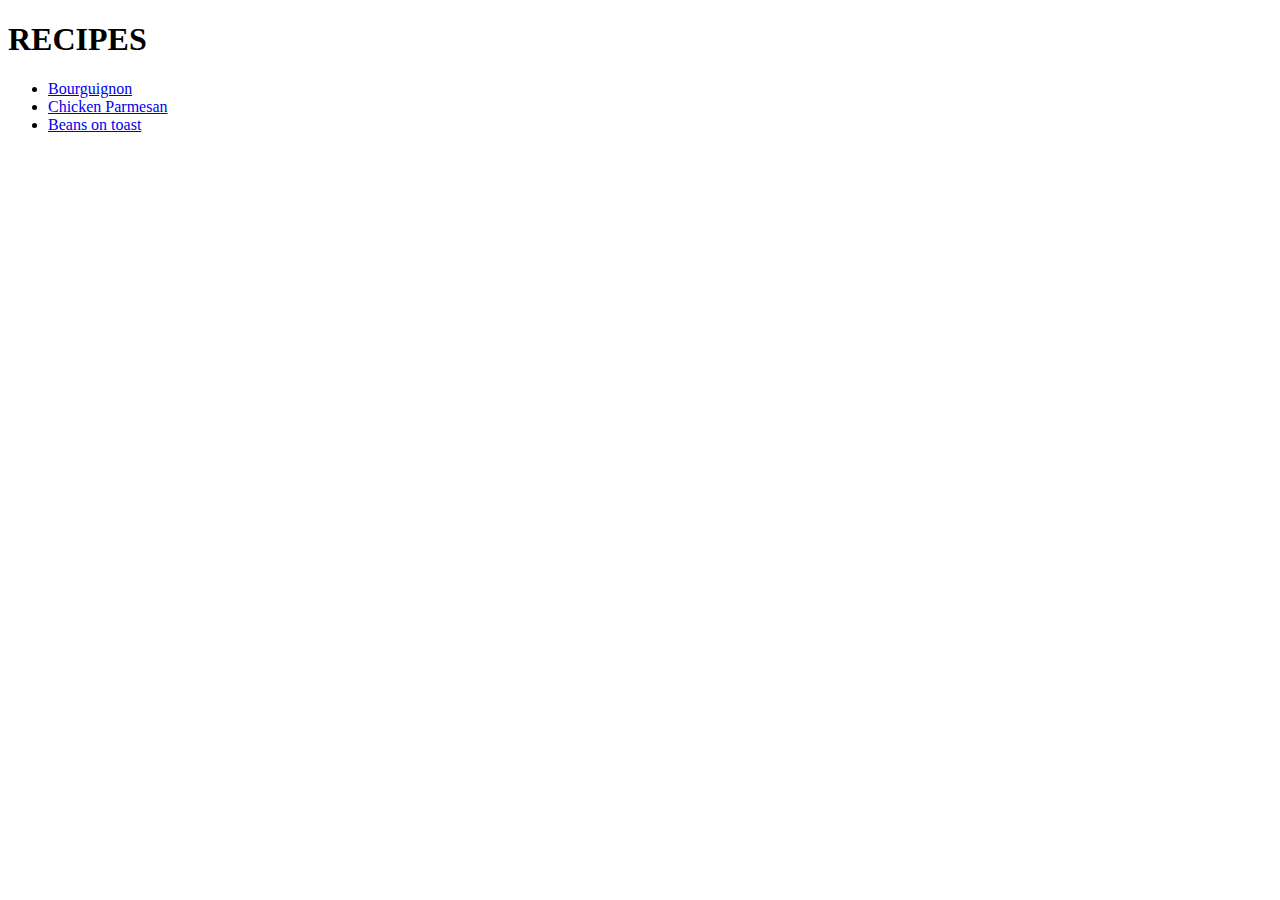
==== index.html @ 6db46e2f "recipes" ====
<!DOCTYPE html>
<html lang="en">
    <head>
        <title>Odin Recipes</title>
    <meta charset="UFT-8">
    </head>
    <body>
        <h1>RECIPES</h1>
        <ul>
        <li><a href="recipes/bourguignon.html">Bourguignon</a></li>
        <li><a href="recipes/chickenparm.html">Chicken Parmesan</a></li>
        <li><a href="recipes/britsbeans.html">Beans on toast</a></li>
        </ul>

    </body>

</html>
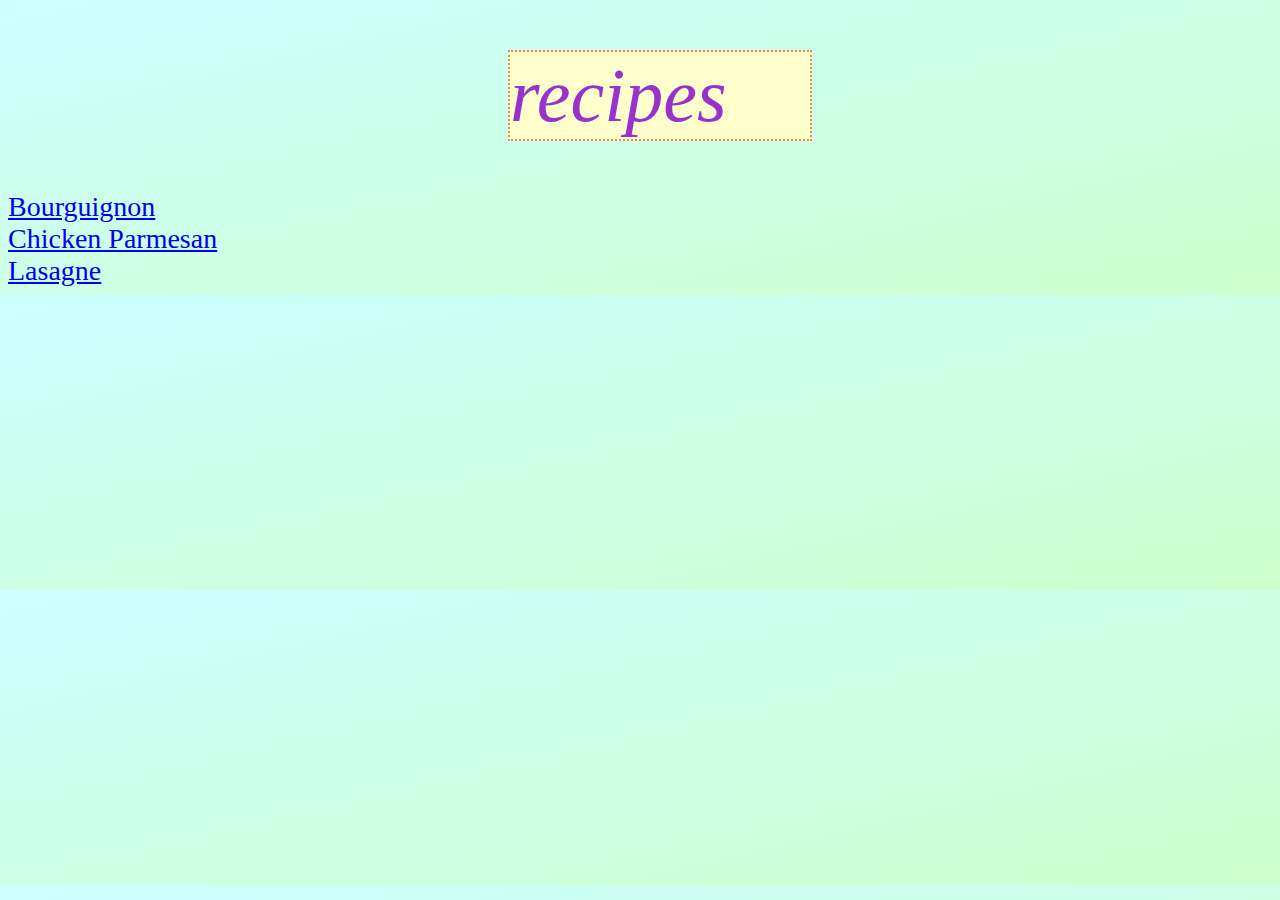
==== commit b001cfa7: "Fix repo" ====
--- a/index.html
+++ b/index.html
@@ -1,17 +1,29 @@
 <!DOCTYPE html>
 <html lang="en">
-    <head>
-        <title>Odin Recipes</title>
+
+<head>
     <meta charset="UFT-8">
-    </head>
-    <body>
-        <h1>RECIPES</h1>
-        <ul>
-        <li><a href="recipes/bourguignon.html">Bourguignon</a></li>
-        <li><a href="recipes/chickenparm.html">Chicken Parmesan</a></li>
-        <li><a href="recipes/britsbeans.html">Beans on toast</a></li>
-        </ul>
+    <title>Odin Recipes</title>
+    <link rel="stylesheet" href="styles/style.css">
 
-    </body>
+
+</head>
+
+<body>
+    <div class="recipes">
+        <hi><em>recipes</em></hi>
+    </div>
+    <div class="link">
+            <div class="rbox1">
+                <a href="recipes/bourguignon.html">Bourguignon</a>
+            </div>
+            <div class="rbox2">
+                <a href="recipes/chickenparm.html">Chicken Parmesan</a>
+            </div>
+            <div class="rbox3">
+                <a href="recipes/lasagne.html">Lasagne</a>
+            </div>
+    </div>
+</body>
 
 </html>--- a/styles/style.css
+++ b/styles/style.css
@@ -0,0 +1,48 @@
+body {
+    background: linear-gradient(to bottom right, #ccffff 0%, #ccffcc 100%);
+    color: #80b3ff;
+    height: 100%;
+}
+
+.recipes {
+    color: darkorchid;
+    font-size: 76px;
+    font-family: inherit;
+    background: #ffffcc;
+    width: 300px;
+
+    margin: 50px;
+    margin-left: 500px;
+    border-width: 2px;
+    border-color: coral;
+    border-style: dotted;
+    
+
+    
+}
+
+.link {
+    color: darkgoldenrod;
+    font-size: 28px;
+}
+
+.ingredients {
+    color: rgb(45, 54, 45);
+    font-size: 18px;
+    font-family: Verdana, Geneva, Tahoma, sans-serif;
+
+}
+
+.method {
+    color: dimgray;
+    font-family: Verdana, Geneva, Tahoma, sans-serif;
+}
+
+.food {
+    background-color: rgb(221, 215, 215);
+    color: dodgerblue;
+    font-size: 38px;
+}
+.rbox1 {
+    background: ;
+}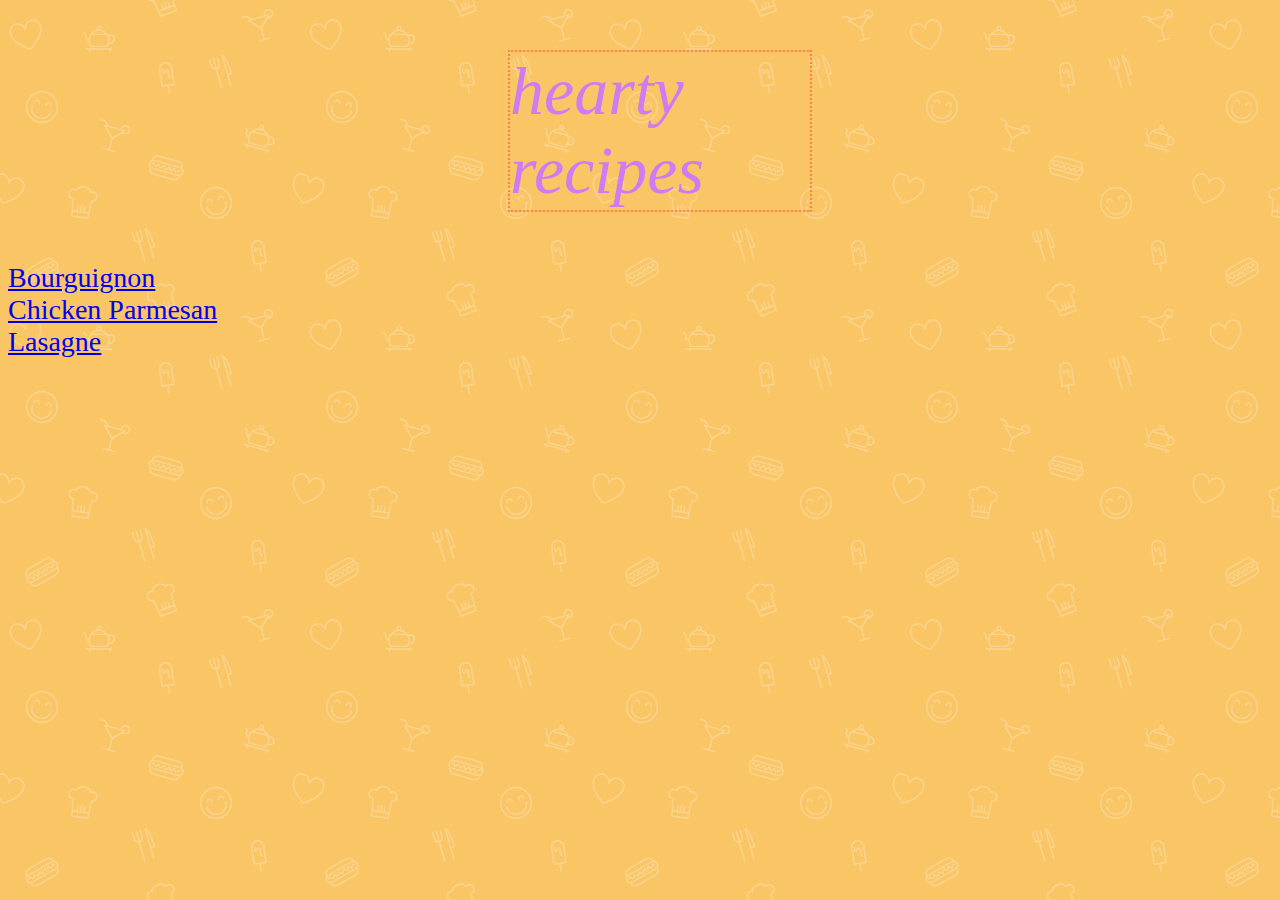
==== commit 94e75a14: "namechange" ====
--- a/index.html
+++ b/index.html
@@ -11,7 +11,7 @@
 
 <body>
     <div class="recipes">
-        <hi><em>recipes</em></hi>
+        <hi><em>hearty recipes</em></hi>
     </div>
     <div class="link">
             <div class="rbox1">
--- a/styles/style.css
+++ b/styles/style.css
@@ -1,14 +1,14 @@
 body {
-    background: linear-gradient(to bottom right, #ccffff 0%, #ccffcc 100%);
+    background-image: url(../images/food.png);
     color: #80b3ff;
     height: 100%;
 }
 
 .recipes {
-    color: darkorchid;
-    font-size: 76px;
+    color: rgb(207, 123, 243);
+    font-size: 68px;
     font-family: inherit;
-    background: #ffffcc;
+    background-image: url(//images/food.png);
     width: 300px;
 
     margin: 50px;
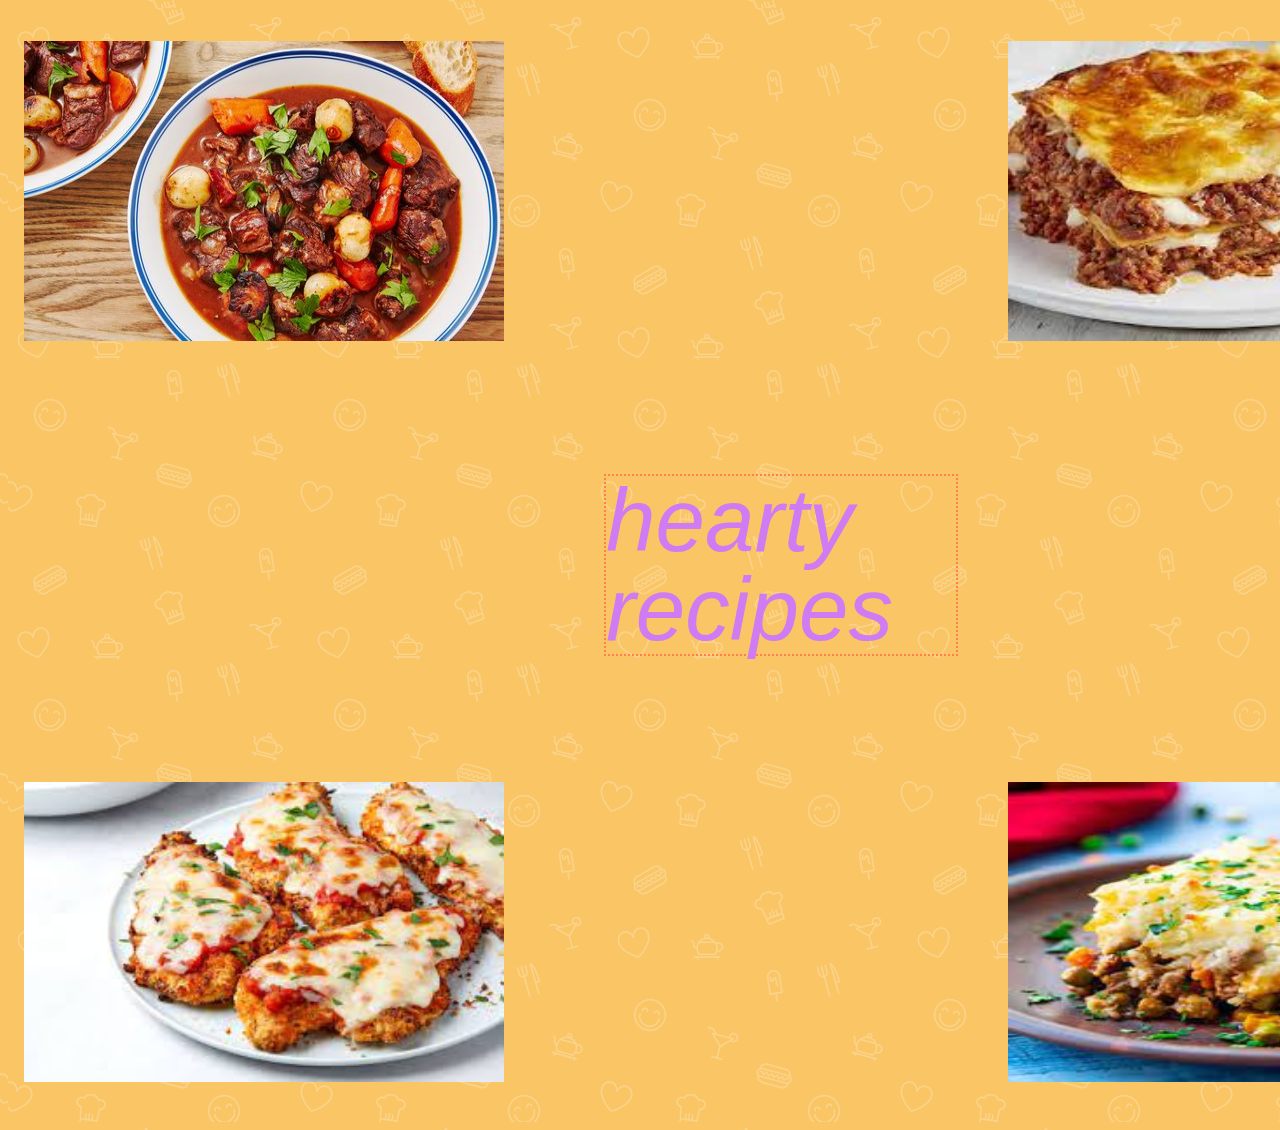
==== commit c9b26101: "changes" ====
--- a/index.html
+++ b/index.html
@@ -10,19 +10,53 @@
 </head>
 
 <body>
-    <div class="recipes">
-        <hi><em>hearty recipes</em></hi>
-    </div>
-    <div class="link">
-            <div class="rbox1">
-                <a href="recipes/bourguignon.html">Bourguignon</a>
+    <div class="container">
+            <div class="menu-col">
+
+                    <div class="rbox1">
+                      <a href="recipes/bourguignon.html"><img src="images/beeef.jpg" alt="bourguignon i guess" width="480cm" height="300cm"></a>
+                    </div>
+                    <div class="empty">
+                    </div>
+  
+                    <div class="rbox2">
+                        <a href="recipes/chickenparm.html"><img src="images/chick.jpeg" alt="chicken i guess" width="480cm" height="300cm"></a>
+                    </div>
+
             </div>
-            <div class="rbox2">
-                <a href="recipes/chickenparm.html">Chicken Parmesan</a>
+            <div class="menu-col">
+                    <div class="empty">
+                        
+                    </div>
+
+                    <div class="recipes">
+                        <hi><em>hearty recipes</em></hi>
+                    </div>
+
+
+                    <div class="empty">
+                        
+                    </div>
             </div>
-            <div class="rbox3">
-                <a href="recipes/lasagne.html">Lasagne</a>
+
+            <div class="menu-col">
+                    <div class="rbox3">
+                        <a href="recipes/lasagne.html"><img src="images/lasa.jpeg" alt="lasagne i guess" width="480cm" height="300cm"></a>                    </div>
+
+                    <div class="empty">
+                        
+                    </div>
+  
+                    <div class="rbox4">
+                        <a href="recipes/shepherdspie.html"><img src="images/spie2.jpeg" alt="shepherdspie i guess" width="480cm" height="300cm"></a>
+                    </div>
             </div>
+
+
+
+
+            <!-- ddsfdfdfdfd -->
+
     </div>
 </body>
 
--- a/styles/style.css
+++ b/styles/style.css
@@ -1,48 +1,147 @@
 body {
     background-image: url(../images/food.png);
-    color: #80b3ff;
+    color: #124ba1;
     height: 100%;
+    font-family: Verdana, Geneva, Tahoma, sans-serif;
+    font-size: 18px;
 }
 
 .recipes {
     color: rgb(207, 123, 243);
-    font-size: 68px;
+    font-size: 89px;
     font-family: inherit;
     background-image: url(//images/food.png);
-    width: 300px;
+    width: 350px;
 
     margin: 50px;
-    margin-left: 500px;
+    margin-left: 100px;
     border-width: 2px;
     border-color: coral;
     border-style: dotted;
+
+    font-style: italic;
+    line-height: 1;
     
 
     
 }
 
-.link {
-    color: darkgoldenrod;
-    font-size: 28px;
+a:link {
+    color: black;
+    font-size: 35px;
+    text-decoration: none;
+}
+
+a:visited {
+    color: #33adff;
+}
+
+a:hover {
+    color: rgb(207, 123, 243);
+}
+
+.ingredientsText {
+    color: aqua;
+
 }
 
 .ingredients {
     color: rgb(45, 54, 45);
     font-size: 18px;
     font-family: Verdana, Geneva, Tahoma, sans-serif;
+    width: 400px;
+
+    border-style: dotted;
+    
+    line-height: 1.4;
+    font-style: italic;
+    font-weight: lighter;
 
 }
 
 .method {
-    color: dimgray;
+    color: rgb(45, 54, 45);
     font-family: Verdana, Geneva, Tahoma, sans-serif;
+    width: 700px;
+
+    border-style: dotted;
+
+    line-height: 1.4;
+    font-weight: lighter;
 }
 
 .food {
-    background-color: rgb(221, 215, 215);
-    color: dodgerblue;
-    font-size: 38px;
+    color: rgb(39, 49, 65);
+    font-size: 28px;
+
+    margin-left: 0px;
+    margin-bottom: 0px;
 }
-.rbox1 {
-    background: ;
+
+.centerGIF {
+    d
+
+}
+
+.container {
+    background-image: url(../images/food.png);
+    padding: 16px;
+    border: none;
+    display: flex;
+    flex-direction: row;
+    justify-content: space-evenly;
+    height: 100%;
+    width: 100%;
+}
+
+.rbox {
+    display: block;
+    width: 500px;
+    
+}
+
+.menu-col {
+    padding: 0;
+    margin: 0;
+    border: 0 none;
+    display: flex;
+    flex-direction: column;
+    justify-content: space-evenly;
+}
+
+.empty {
+    height: 400px;
+
+}
+
+.home {
+    border-style: none;
+    font-family: Verdana, Geneva, Tahoma, sans-serif;
+
+}
+
+.container-recipe {
+    background-image: url(../images/food.png);
+    display: flex;
+    flex-direction: row;
+    justify-content: space-around;
+    align-items: center;
+    padding-left: 400px;
+    padding-right: 400px;
+
+}
+
+.flexbox-ingredients1 {
+    height: 400px;
+    
+}
+
+.flexbox-empty {
+    padding-top: 150px;
+    
+}
+
+.flexbox-recipe1 {
+    height: 400px;
+
 }